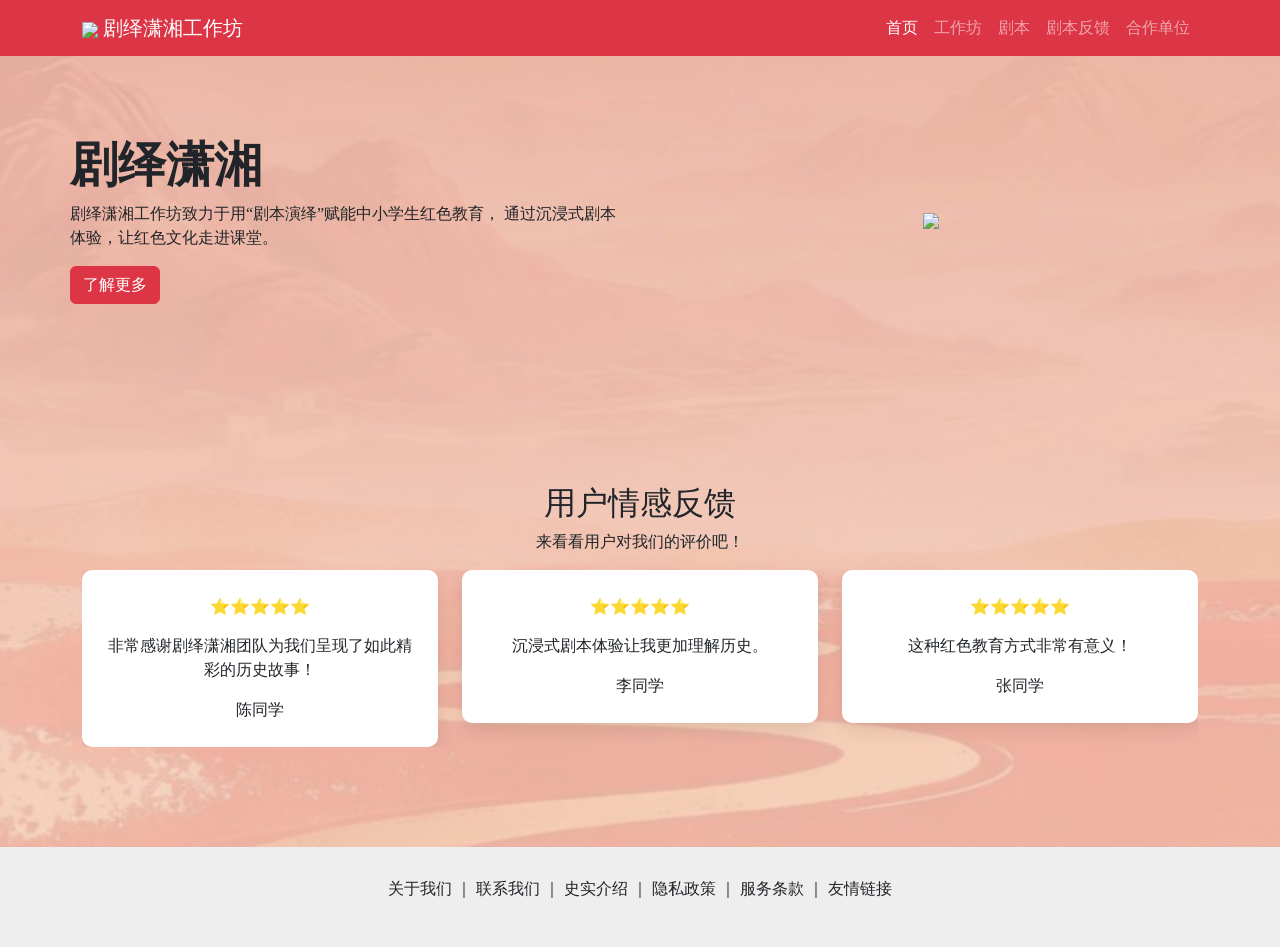
==== index.html @ f2b1db88 "bust cache for updated background Made-with: Cursor" ====
<!DOCTYPE html>
<html lang="zh">

<head>

<meta charset="UTF-8">

<meta name="viewport" content="width=device-width, initial-scale=1">

<title>剧绎潇湘工作坊</title>

<link href="https://cdn.jsdelivr.net/npm/bootstrap@5.3.2/dist/css/bootstrap.min.css" rel="stylesheet">

<link rel="stylesheet" href="css/style.css?v=20260326-1">

</head>

<body>

<!-- 导航栏 -->

<nav class="navbar navbar-expand-lg navbar-dark bg-danger">

<div class="container">

<a class="navbar-brand" href="#">

<img src="images/logo.png" height="40">

剧绎潇湘工作坊

</a>

<button class="navbar-toggler" data-bs-toggle="collapse" data-bs-target="#nav">

<span class="navbar-toggler-icon"></span>

</button>

<div class="collapse navbar-collapse" id="nav">

<ul class="navbar-nav ms-auto">

<li class="nav-item"><a class="nav-link active" href="index.html">首页</a></li>

<li class="nav-item"><a class="nav-link" href="workshop.html">工作坊</a></li>

<li class="nav-item"><a class="nav-link" href="scripts.html">剧本</a></li>

<li class="nav-item"><a class="nav-link" href="feedback.html">剧本反馈</a></li>

<li class="nav-item"><a class="nav-link" href="partners.html">合作单位</a></li>

</ul>

</div>

</div>

</nav>

<!-- 首页介绍 -->

<section class="hero container">

<div class="row align-items-center">

<div class="col-md-6">

<h1>剧绎潇湘</h1>

<p>

剧绎潇湘工作坊致力于用“剧本演绎”赋能中小学生红色教育，

通过沉浸式剧本体验，让红色文化走进课堂。

</p>

<button class="btn btn-danger">了解更多</button>

</div>

<div class="col-md-6 text-center">

<img src="images/hero.png" class="hero-img">

</div>

</div>

</section>

<!-- 用户反馈 -->

<section class="feedback container">

<h2 class="text-center">用户情感反馈</h2>

<p class="text-center">来看看用户对我们的评价吧！</p>

<div id="carouselExample" class="carousel slide">

<div class="carousel-inner">

<div class="carousel-item active">

<div class="row">

<div class="col-md-4">

<div class="feedback-card">

⭐⭐⭐⭐⭐

<p>非常感谢剧绎潇湘团队为我们呈现了如此精彩的历史故事！</p>

<span>陈同学</span>

</div>

</div>

<div class="col-md-4">

<div class="feedback-card">

⭐⭐⭐⭐⭐

<p>沉浸式剧本体验让我更加理解历史。</p>

<span>李同学</span>

</div>

</div>

<div class="col-md-4">

<div class="feedback-card">

⭐⭐⭐⭐⭐

<p>这种红色教育方式非常有意义！</p>

<span>张同学</span>

</div>

</div>

</div>

</div>

</div>

<button class="carousel-control-prev" data-bs-target="#carouselExample" data-bs-slide="prev">

<span class="carousel-control-prev-icon"></span>

</button>

<button class="carousel-control-next" data-bs-target="#carouselExample" data-bs-slide="next">

<span class="carousel-control-next-icon"></span>

</button>

</div>

</section>

<!-- 页脚 -->

<footer>

<div class="container">

<p>

关于我们 ｜ 联系我们 ｜ 史实介绍 ｜ 隐私政策 ｜ 服务条款 ｜ 友情链接

</p>

</div>

</footer>

<script src="https://cdn.jsdelivr.net/npm/bootstrap@5.3.2/dist/js/bootstrap.bundle.min.js"></script>

</body>

</html>
---- css/style.css ----
body{

font-family:"Microsoft YaHei";

/* 页面背景：使用你的背景图铺满 */
min-height:100vh;
background-color:#f5f5f5; /* 兜底：图片加载失败时用这个颜色 */
/* 注意：style.css 在 css/ 目录下，images/ 需要用相对路径返回上一级 */
background-image:url("../images/bg.png");
background-repeat:no-repeat;
background-position:center center;
background-size:cover;
background-attachment:fixed;

}

.hero{

padding:80px 0;

}

.hero h1{

font-size:48px;

font-weight:bold;

}

.hero-img{

width:300px;

}

.feedback{

margin-top:100px;

}

.feedback-card{

background:white;

padding:25px;

border-radius:10px;

box-shadow:0 5px 20px rgba(0,0,0,0.1);

text-align:center;

}

.feedback-card p{

margin-top:15px;

}

footer{

margin-top:100px;

padding:30px;

background:#eee;

text-align:center;

}
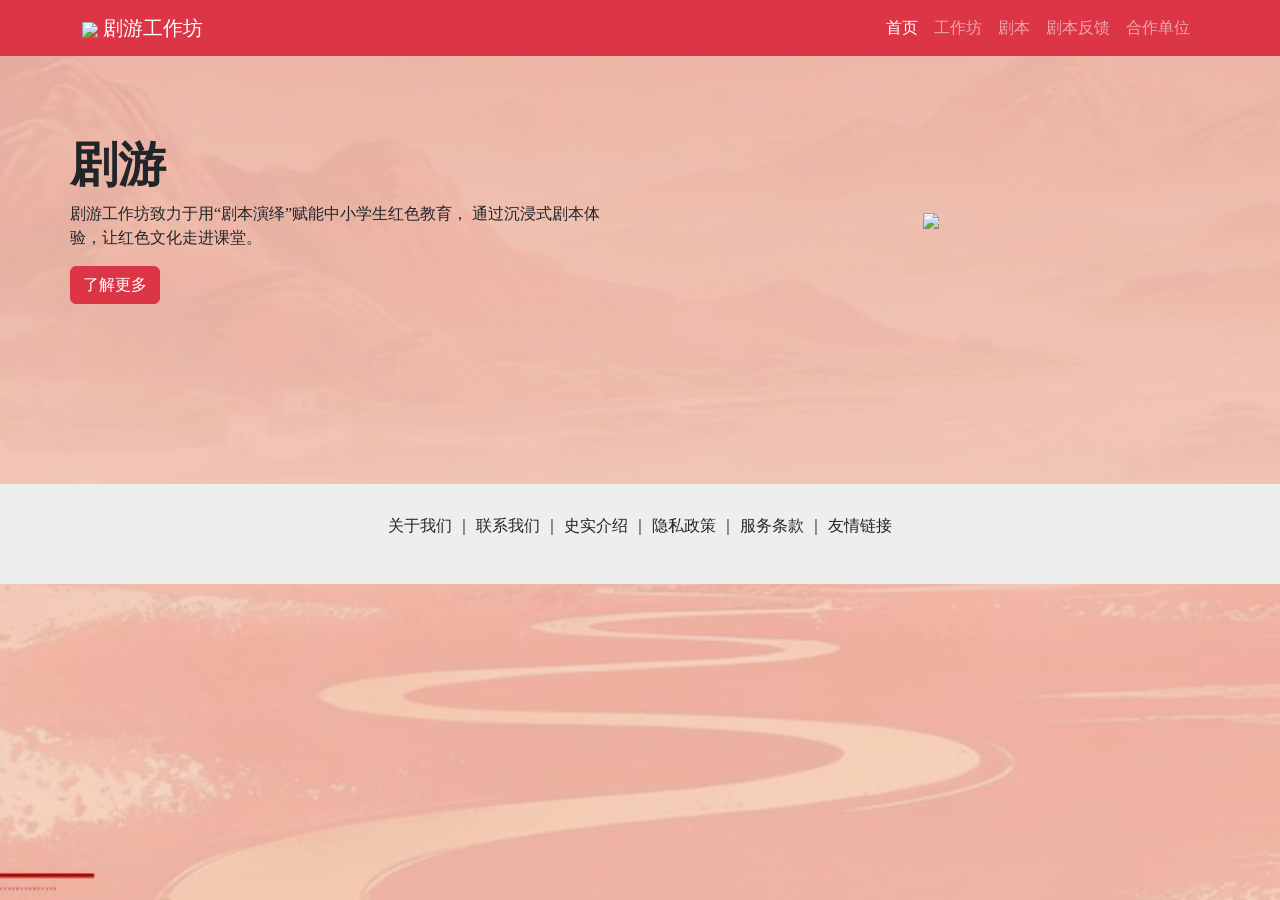
==== commit 223a465c: "Move emotional feedback to feedback page; rebrand to 剧游 Made-with: Cursor" ====
--- a/index.html
+++ b/index.html
@@ -7,11 +7,11 @@
 
 <meta name="viewport" content="width=device-width, initial-scale=1">
 
-<title>剧绎潇湘工作坊</title>
+<title>剧游工作坊</title>
 
 <link href="https://cdn.jsdelivr.net/npm/bootstrap@5.3.2/dist/css/bootstrap.min.css" rel="stylesheet">
 
-<link rel="stylesheet" href="css/style.css?v=20260326-1">
+<link rel="stylesheet" href="css/style.css?v=20260326-2">
 
 </head>
 
@@ -27,7 +27,7 @@
 
 <img src="images/logo.png" height="40">
 
-剧绎潇湘工作坊
+剧游工作坊
 
 </a>
 
@@ -67,11 +67,11 @@
 
 <div class="col-md-6">
 
-<h1>剧绎潇湘</h1>
+<h1>剧游</h1>
 
 <p>
 
-剧绎潇湘工作坊致力于用“剧本演绎”赋能中小学生红色教育，
+剧游工作坊致力于用“剧本演绎”赋能中小学生红色教育，
 
 通过沉浸式剧本体验，让红色文化走进课堂。
 
@@ -86,86 +86,6 @@
 <img src="images/hero.png" class="hero-img">
 
 </div>
-
-</div>
-
-</section>
-
-<!-- 用户反馈 -->
-
-<section class="feedback container">
-
-<h2 class="text-center">用户情感反馈</h2>
-
-<p class="text-center">来看看用户对我们的评价吧！</p>
-
-<div id="carouselExample" class="carousel slide">
-
-<div class="carousel-inner">
-
-<div class="carousel-item active">
-
-<div class="row">
-
-<div class="col-md-4">
-
-<div class="feedback-card">
-
-⭐⭐⭐⭐⭐
-
-<p>非常感谢剧绎潇湘团队为我们呈现了如此精彩的历史故事！</p>
-
-<span>陈同学</span>
-
-</div>
-
-</div>
-
-<div class="col-md-4">
-
-<div class="feedback-card">
-
-⭐⭐⭐⭐⭐
-
-<p>沉浸式剧本体验让我更加理解历史。</p>
-
-<span>李同学</span>
-
-</div>
-
-</div>
-
-<div class="col-md-4">
-
-<div class="feedback-card">
-
-⭐⭐⭐⭐⭐
-
-<p>这种红色教育方式非常有意义！</p>
-
-<span>张同学</span>
-
-</div>
-
-</div>
-
-</div>
-
-</div>
-
-</div>
-
-<button class="carousel-control-prev" data-bs-target="#carouselExample" data-bs-slide="prev">
-
-<span class="carousel-control-prev-icon"></span>
-
-</button>
-
-<button class="carousel-control-next" data-bs-target="#carouselExample" data-bs-slide="next">
-
-<span class="carousel-control-next-icon"></span>
-
-</button>
 
 </div>
 
--- a/css/style.css
+++ b/css/style.css
@@ -1,4 +1,4 @@
-body{
+html, body{
 
 font-family:"Microsoft YaHei";
 
@@ -6,7 +6,7 @@
 min-height:100vh;
 background-color:#f5f5f5; /* 兜底：图片加载失败时用这个颜色 */
 /* 注意：style.css 在 css/ 目录下，images/ 需要用相对路径返回上一级 */
-background-image:url("../images/bg.png");
+background-image:url("../images/bg.png") !important;
 background-repeat:no-repeat;
 background-position:center center;
 background-size:cover;
@@ -70,4 +70,245 @@
 
 text-align:center;
 
+}
+
+.feedback-page .feedback.emotion-section{
+
+margin-top:0;
+
+margin-bottom:0;
+
+}
+
+/* 剧本反馈页 */
+
+.feedback-page{
+
+padding-top:40px;
+
+padding-bottom:60px;
+
+}
+
+.video-feedback-title{
+
+font-family:Georgia,"Times New Roman","Songti SC",serif;
+
+font-weight:bold;
+
+font-size:1.75rem;
+
+color:#1a1a1a;
+
+margin-bottom:1.5rem;
+
+}
+
+.video-ornate-frame{
+
+background:linear-gradient(145deg,#5c3d2e 0%,#3d2817 40%,#5c3d2e 100%);
+
+padding:10px;
+
+border-radius:4px;
+
+box-shadow:
+inset 0 0 0 2px #c9a227,
+inset 0 0 0 6px #5c3d2e,
+0 8px 24px rgba(0,0,0,0.25);
+
+}
+
+.video-ornate-frame .ratio{
+
+background:#000;
+
+border-radius:2px;
+
+overflow:hidden;
+
+}
+
+.video-ornate-frame iframe{
+
+display:block;
+
+width:100%;
+
+height:100%;
+
+border:0;
+
+}
+
+.video-placeholder-inner{
+
+position:absolute;
+
+inset:0;
+
+background:linear-gradient(180deg,#e8e4df 0%,#d4cfc7 100%);
+
+display:flex;
+
+align-items:center;
+
+justify-content:center;
+
+color:#6b5b4f;
+
+font-size:0.9rem;
+
+text-align:center;
+
+padding:1rem;
+
+}
+
+.form-eval-card{
+
+background:rgba(255,255,255,0.92);
+
+border-radius:8px;
+
+padding:1.5rem 1.75rem;
+
+box-shadow:0 4px 20px rgba(0,0,0,0.08);
+
+border:1px solid rgba(0,0,0,0.06);
+
+}
+
+.form-eval-title{
+
+font-family:Georgia,"Times New Roman","Songti SC",serif;
+
+font-size:1.5rem;
+
+font-weight:bold;
+
+color:#1a1a1a;
+
+margin-bottom:1rem;
+
+}
+
+.form-eval-wrap{
+
+position:relative;
+
+}
+
+.form-eval-textarea{
+
+width:100%;
+
+min-height:160px;
+
+resize:vertical;
+
+border:1px solid #ccc;
+
+border-radius:6px;
+
+padding:12px 12px 48px 12px;
+
+background:#f3f3f3;
+
+}
+
+.form-eval-submit{
+
+position:absolute;
+
+right:12px;
+
+bottom:12px;
+
+}
+
+.comment-list{
+
+margin-top:2rem;
+
+}
+
+.comment-item{
+
+background:rgba(255,255,255,0.92);
+
+border-radius:8px;
+
+padding:1rem 1.25rem;
+
+margin-bottom:1rem;
+
+display:flex;
+
+gap:12px;
+
+align-items:flex-start;
+
+box-shadow:0 2px 12px rgba(0,0,0,0.06);
+
+}
+
+.comment-avatar{
+
+width:40px;
+
+height:40px;
+
+border-radius:50%;
+
+background:#ccc;
+
+flex-shrink:0;
+
+}
+
+.comment-body{
+
+flex:1;
+
+min-width:0;
+
+}
+
+.comment-meta{
+
+font-size:0.85rem;
+
+color:#666;
+
+margin-bottom:6px;
+
+}
+
+.comment-meta strong{
+
+color:#333;
+
+font-weight:600;
+
+}
+
+.comment-text{
+
+color:#333;
+
+line-height:1.5;
+
+}
+
+.comment-like{
+
+flex-shrink:0;
+
+color:#888;
+
+font-size:0.9rem;
+
+white-space:nowrap;
+
 }
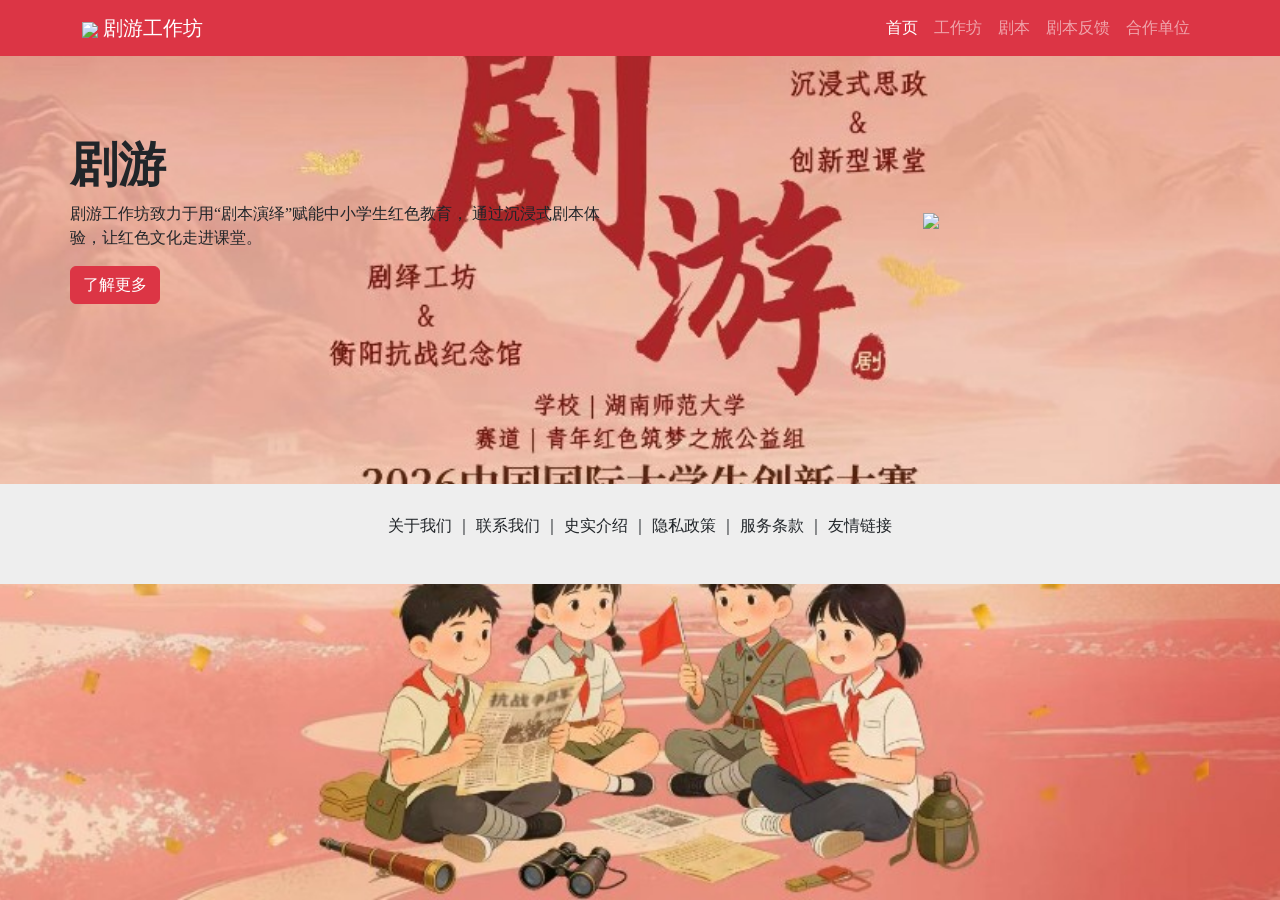
==== commit 23bffd53: "Use poster background on home only; other pages keep bg.png Made-with: Cursor" ====
--- a/index.html
+++ b/index.html
@@ -1,5 +1,5 @@
 <!DOCTYPE html>
-<html lang="zh">
+<html lang="zh" class="home">
 
 <head>
 
@@ -11,7 +11,7 @@
 
 <link href="https://cdn.jsdelivr.net/npm/bootstrap@5.3.2/dist/css/bootstrap.min.css" rel="stylesheet">
 
-<link rel="stylesheet" href="css/style.css?v=20260326-2">
+<link rel="stylesheet" href="css/style.css?v=20260326-5">
 
 </head>
 
--- a/css/style.css
+++ b/css/style.css
@@ -14,6 +14,14 @@
 
 }
 
+/* 仅首页使用海报背景，其余页面保持上方 html, body 的 bg.png */
+html.home,
+html.home body{
+
+background-image:url("../images/home-bg.png") !important;
+
+}
+
 .hero{
 
 padding:80px 0;
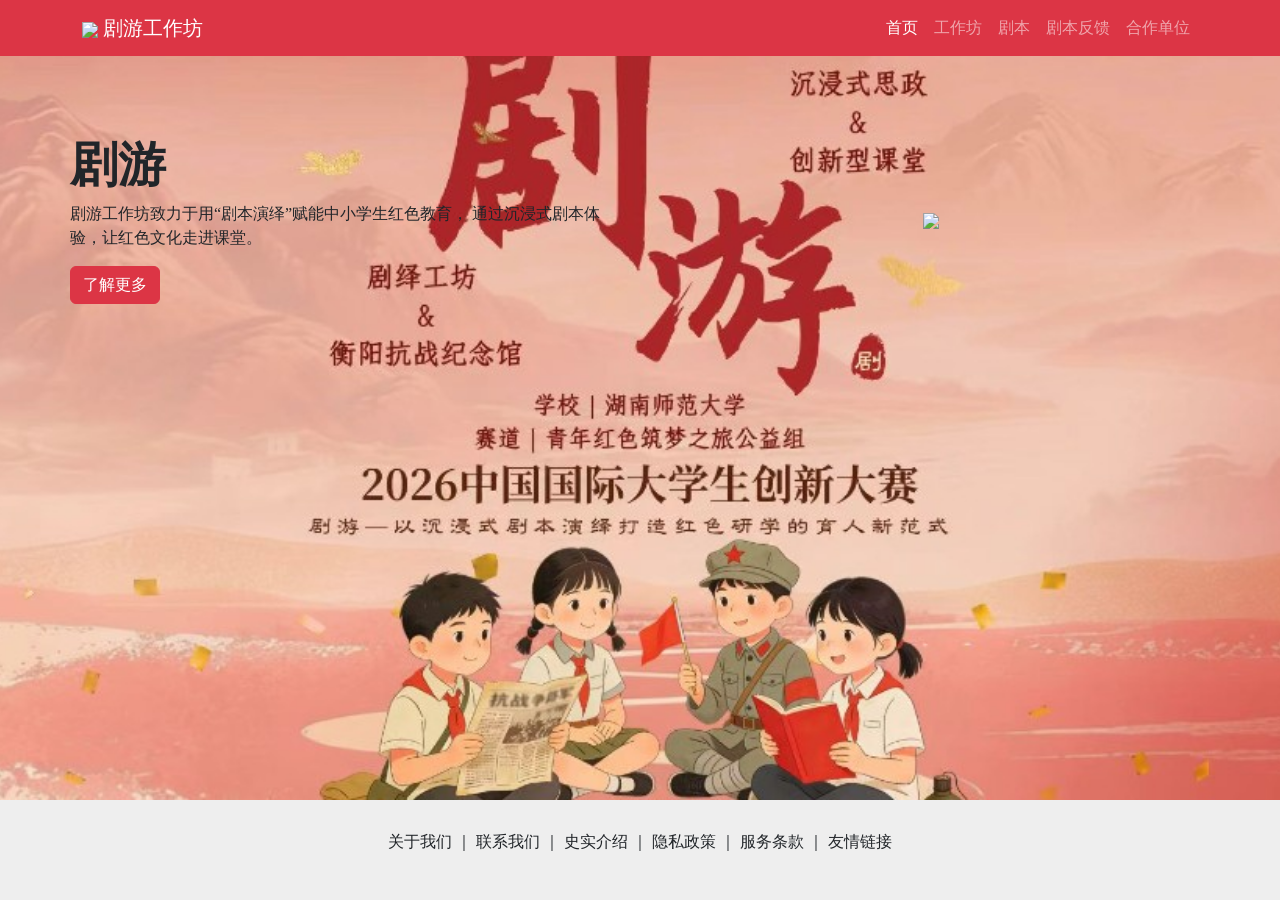
==== commit a27ba15a: "Pin homepage footer to bottom with flex layout Made-with: Cursor" ====
--- a/index.html
+++ b/index.html
@@ -11,11 +11,11 @@
 
 <link href="https://cdn.jsdelivr.net/npm/bootstrap@5.3.2/dist/css/bootstrap.min.css" rel="stylesheet">
 
-<link rel="stylesheet" href="css/style.css?v=20260326-5">
+<link rel="stylesheet" href="css/style.css?v=20260326-6">
 
 </head>
 
-<body>
+<body class="home-layout">
 
 <!-- 导航栏 -->
 
@@ -61,6 +61,8 @@
 
 <!-- 首页介绍 -->
 
+<main class="home-main">
+
 <section class="hero container">
 
 <div class="row align-items-center">
@@ -91,6 +93,8 @@
 
 </section>
 
+</main>
+
 <!-- 页脚 -->
 
 <footer>
--- a/css/style.css
+++ b/css/style.css
@@ -22,6 +22,31 @@
 
 }
 
+/* 首页：主内容占满剩余高度，页脚固定在视口底部 */
+.home-layout{
+
+display:flex;
+
+flex-direction:column;
+
+min-height:100vh;
+
+}
+
+.home-layout .home-main{
+
+flex:1 1 auto;
+
+}
+
+.home-layout footer{
+
+margin-top:0;
+
+flex-shrink:0;
+
+}
+
 .hero{
 
 padding:80px 0;
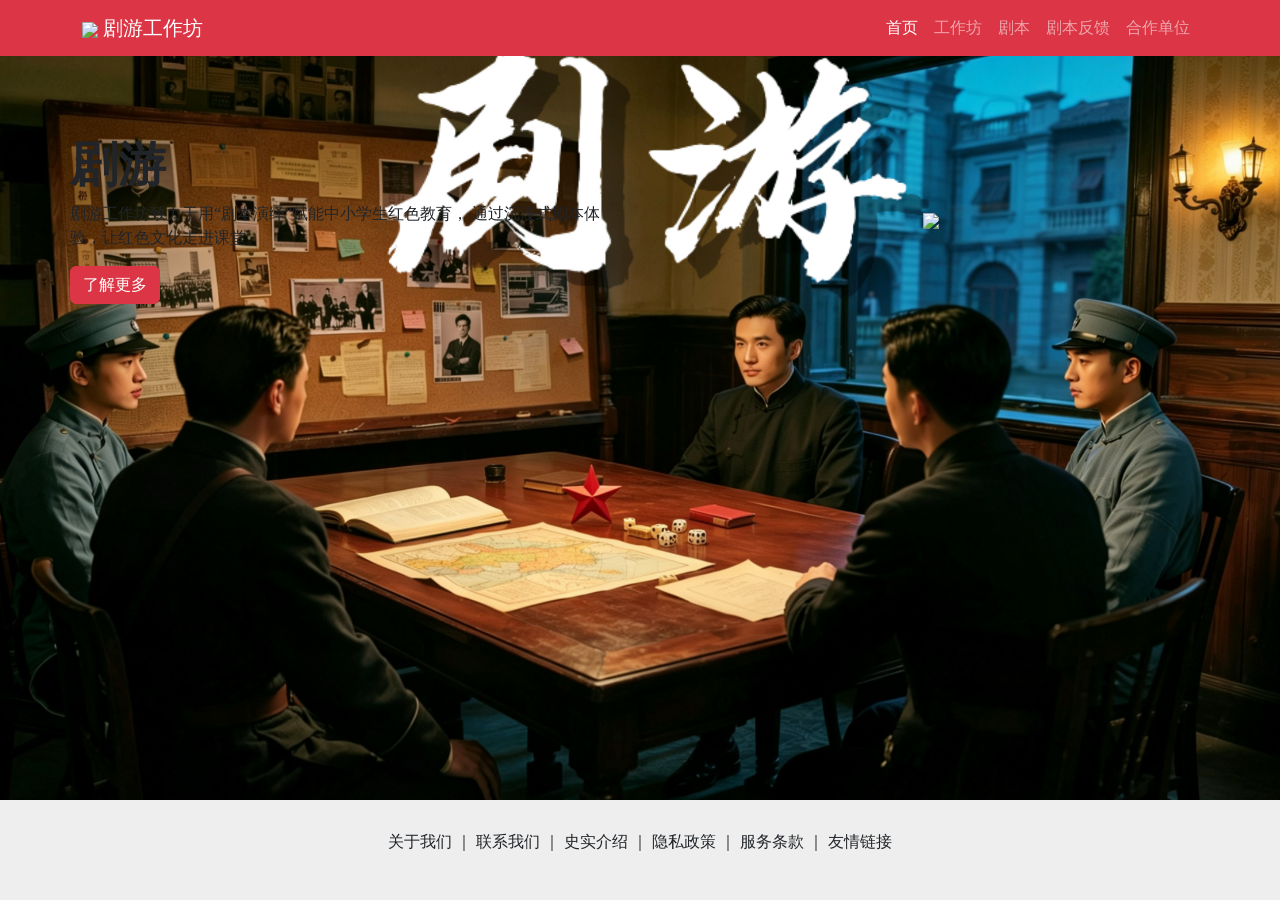
==== commit b650978e: "Switch backgrounds to JPG; fix CSS paths; bump cache Made-with: Cursor" ====
--- a/index.html
+++ b/index.html
@@ -11,7 +11,7 @@
 
 <link href="https://cdn.jsdelivr.net/npm/bootstrap@5.3.2/dist/css/bootstrap.min.css" rel="stylesheet">
 
-<link rel="stylesheet" href="css/style.css?v=20260326-6">
+<link rel="stylesheet" href="css/style.css?v=20260326-7">
 
 </head>
 
--- a/css/style.css
+++ b/css/style.css
@@ -6,7 +6,7 @@
 min-height:100vh;
 background-color:#f5f5f5; /* 兜底：图片加载失败时用这个颜色 */
 /* 注意：style.css 在 css/ 目录下，images/ 需要用相对路径返回上一级 */
-background-image:url("../images/bg.png") !important;
+background-image:url("../images/bg.jpg") !important;
 background-repeat:no-repeat;
 background-position:center center;
 background-size:cover;
@@ -14,11 +14,11 @@
 
 }
 
-/* 仅首页使用海报背景，其余页面保持上方 html, body 的 bg.png */
+/* 仅首页使用海报背景，其余页面保持上方 html, body 的 bg.jpg */
 html.home,
 html.home body{
 
-background-image:url("../images/home-bg.png") !important;
+background-image:url("../images/home-bg.jpg") !important;
 
 }
 
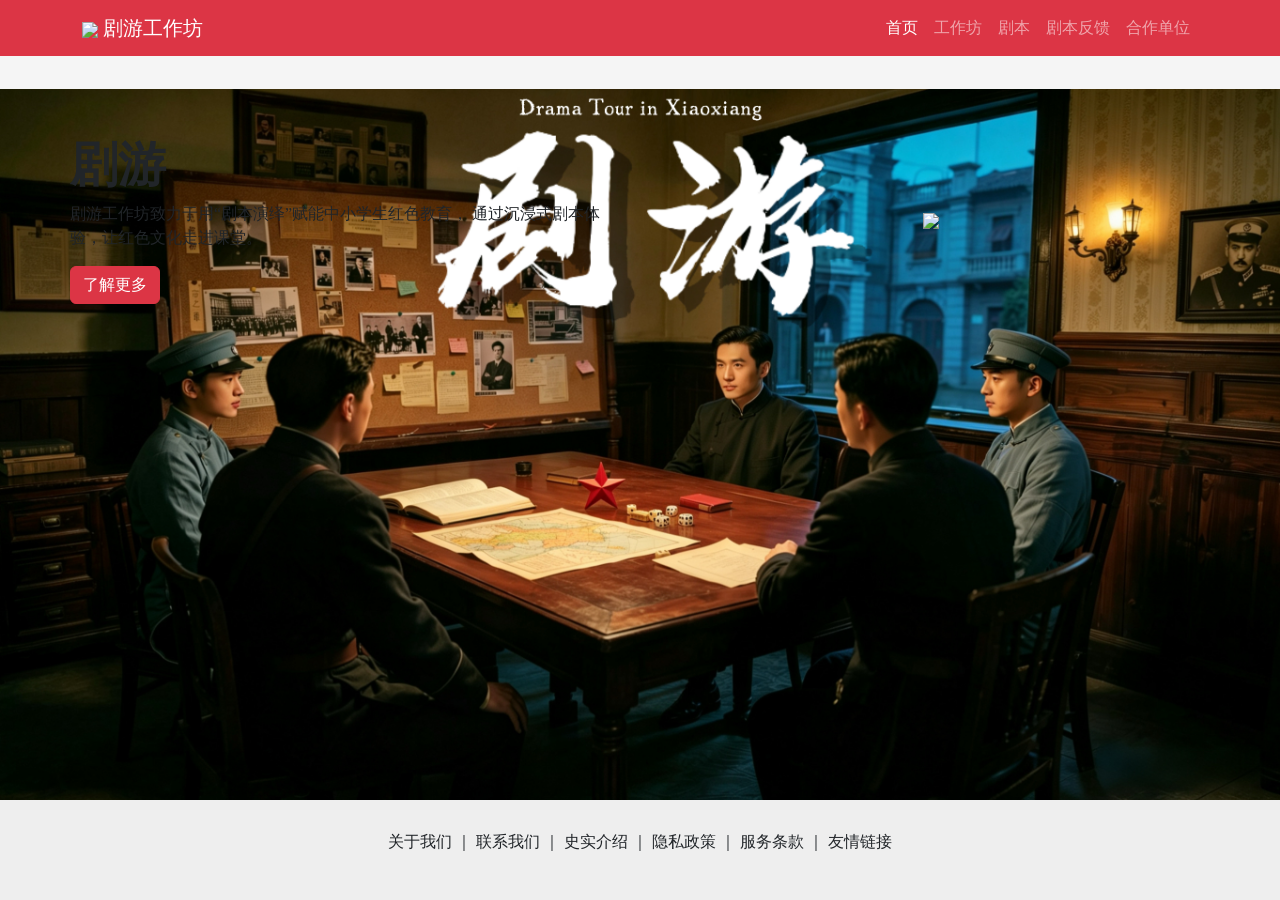
==== commit b499a91f: "Home background: use contain to show full image Made-with: Cursor" ====
--- a/index.html
+++ b/index.html
@@ -11,7 +11,7 @@
 
 <link href="https://cdn.jsdelivr.net/npm/bootstrap@5.3.2/dist/css/bootstrap.min.css" rel="stylesheet">
 
-<link rel="stylesheet" href="css/style.css?v=20260326-7">
+<link rel="stylesheet" href="css/style.css?v=20260326-8">
 
 </head>
 
--- a/css/style.css
+++ b/css/style.css
@@ -14,11 +14,14 @@
 
 }
 
-/* 仅首页使用海报背景，其余页面保持上方 html, body 的 bg.jpg */
+/* 仅首页使用海报背景；contain 完整显示整张图（不裁切），两侧或上下可能有留白 */
 html.home,
 html.home body{
 
 background-image:url("../images/home-bg.jpg") !important;
+background-size:contain !important;
+background-position:center center !important;
+background-repeat:no-repeat !important;
 
 }
 
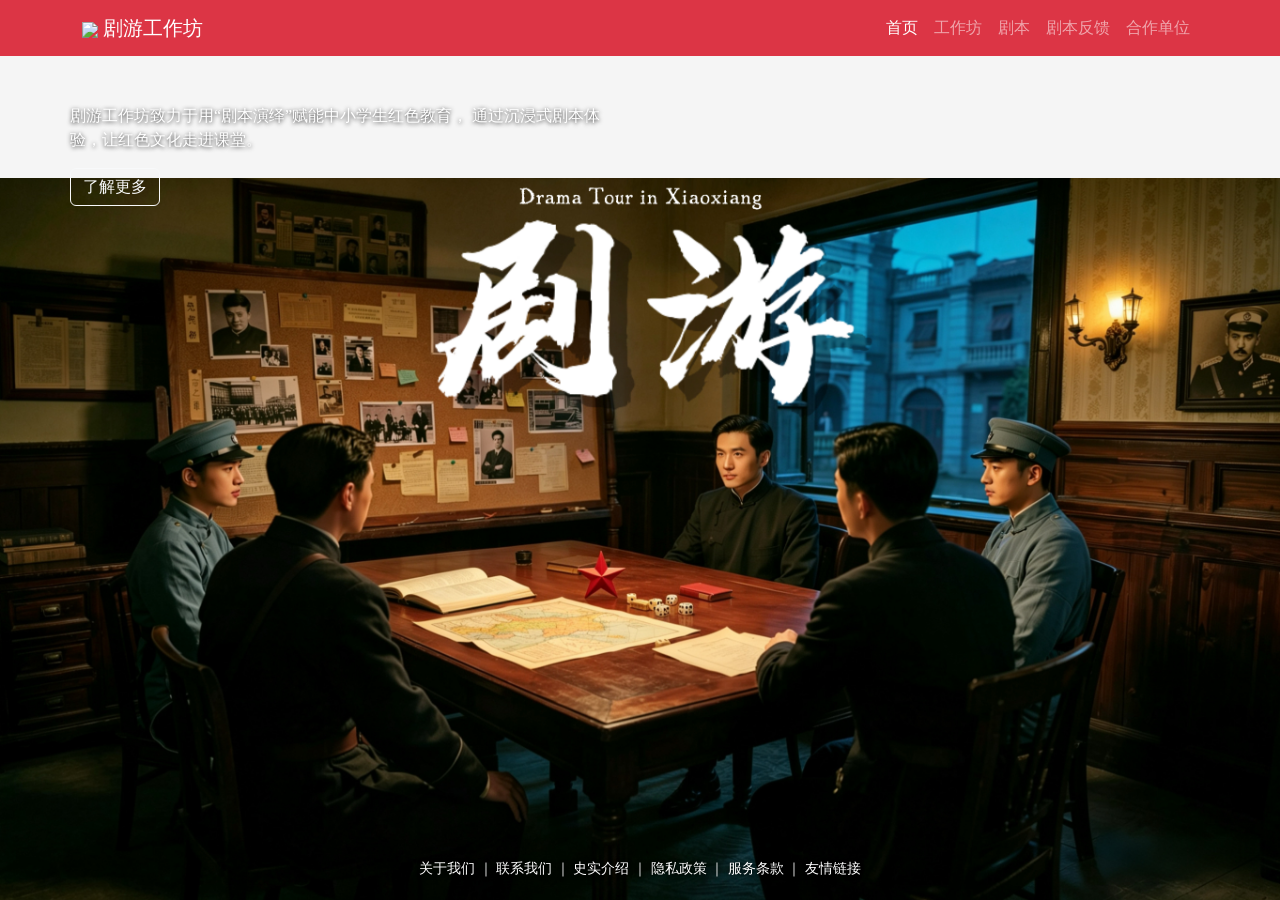
==== commit 991d9156: "Home: white text, footer inside hero area, remove h1, bg bottom align Made-with: Cursor" ====
--- a/index.html
+++ b/index.html
@@ -11,7 +11,7 @@
 
 <link href="https://cdn.jsdelivr.net/npm/bootstrap@5.3.2/dist/css/bootstrap.min.css" rel="stylesheet">
 
-<link rel="stylesheet" href="css/style.css?v=20260326-8">
+<link rel="stylesheet" href="css/style.css?v=20260326-9">
 
 </head>
 
@@ -63,15 +63,13 @@
 
 <main class="home-main">
 
-<section class="hero container">
+<section class="hero container flex-grow-1-home">
 
 <div class="row align-items-center">
 
 <div class="col-md-6">
 
-<h1>剧游</h1>
-
-<p>
+<p class="hero-lead">
 
 剧游工作坊致力于用“剧本演绎”赋能中小学生红色教育，
 
@@ -79,13 +77,13 @@
 
 </p>
 
-<button class="btn btn-danger">了解更多</button>
+<button type="button" class="btn btn-outline-light">了解更多</button>
 
 </div>
 
 <div class="col-md-6 text-center">
 
-<img src="images/hero.png" class="hero-img">
+<img src="images/hero.png" class="hero-img" alt="">
 
 </div>
 
@@ -93,15 +91,11 @@
 
 </section>
 
-</main>
-
-<!-- 页脚 -->
-
-<footer>
+<footer class="home-footer">
 
 <div class="container">
 
-<p>
+<p class="home-footer-links mb-0">
 
 关于我们 ｜ 联系我们 ｜ 史实介绍 ｜ 隐私政策 ｜ 服务条款 ｜ 友情链接
 
@@ -111,6 +105,8 @@
 
 </footer>
 
+</main>
+
 <script src="https://cdn.jsdelivr.net/npm/bootstrap@5.3.2/dist/js/bootstrap.bundle.min.js"></script>
 
 </body>
--- a/css/style.css
+++ b/css/style.css
@@ -14,13 +14,13 @@
 
 }
 
-/* 仅首页使用海报背景；contain 完整显示整张图（不裁切），两侧或上下可能有留白 */
+/* 仅首页使用海报背景；contain 完整显示整张图；靠下对齐使构图略下移 */
 html.home,
 html.home body{
 
 background-image:url("../images/home-bg.jpg") !important;
 background-size:contain !important;
-background-position:center center !important;
+background-position:center bottom !important;
 background-repeat:no-repeat !important;
 
 }
@@ -40,19 +40,67 @@
 
 flex:1 1 auto;
 
-}
-
-.home-layout footer{
+display:flex;
+
+flex-direction:column;
+
+min-height:0;
+
+}
+
+.home-layout .home-main .flex-grow-1-home{
+
+flex:1 1 auto;
+
+}
+
+.home-footer{
 
 margin-top:0;
 
 flex-shrink:0;
 
+background:transparent !important;
+
+color:#fff !important;
+
+padding:1rem 0 1.25rem;
+
+text-align:center;
+
+text-shadow:0 1px 4px rgba(0,0,0,0.85);
+
+}
+
+.home-footer-links{
+
+color:#fff !important;
+
+font-size:0.9rem;
+
+}
+
+html.home .hero .hero-lead{
+
+color:#fff !important;
+
+text-shadow:0 1px 4px rgba(0,0,0,0.85);
+
+margin-bottom:1rem;
+
 }
 
 .hero{
 
 padding:80px 0;
+
+}
+
+html.home .hero{
+
+padding-top:48px;
+
+padding-bottom:24px;
 
 }
 
